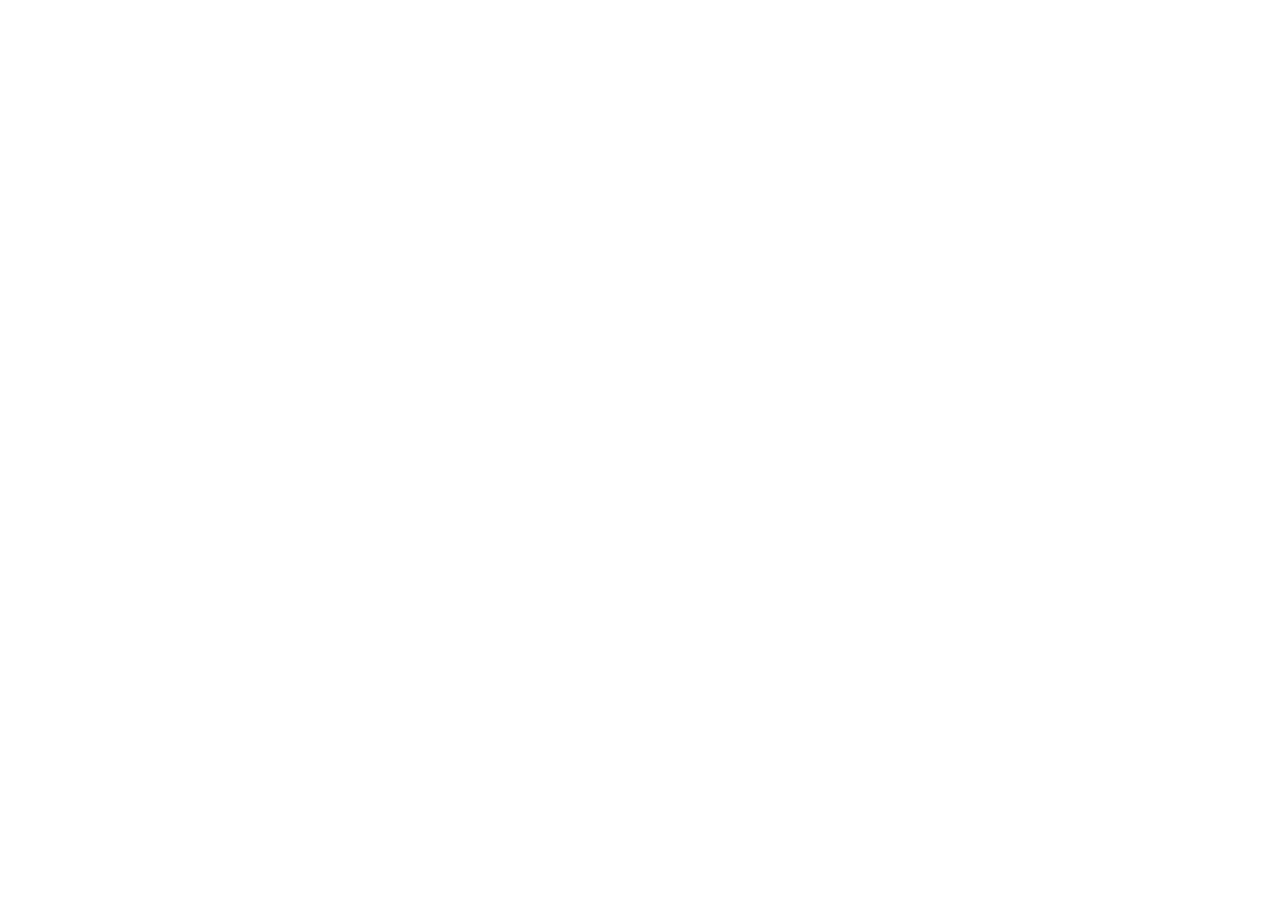
==== pacote-d013/index.html @ 112def52 "Create index.html" ====
<!DOCTYPE html>
<html lang="pt-br">
<head>
    <meta charset="UTF-8">
    <meta name="viewport" content="width=device-width, initial-scale=1.0">
    <link rel="shortcut icon" href="favicon.ico" type="image/x-icon">
    <title>Projeto Rede Social</title>
</head>
<body>
    
</body>
</html>
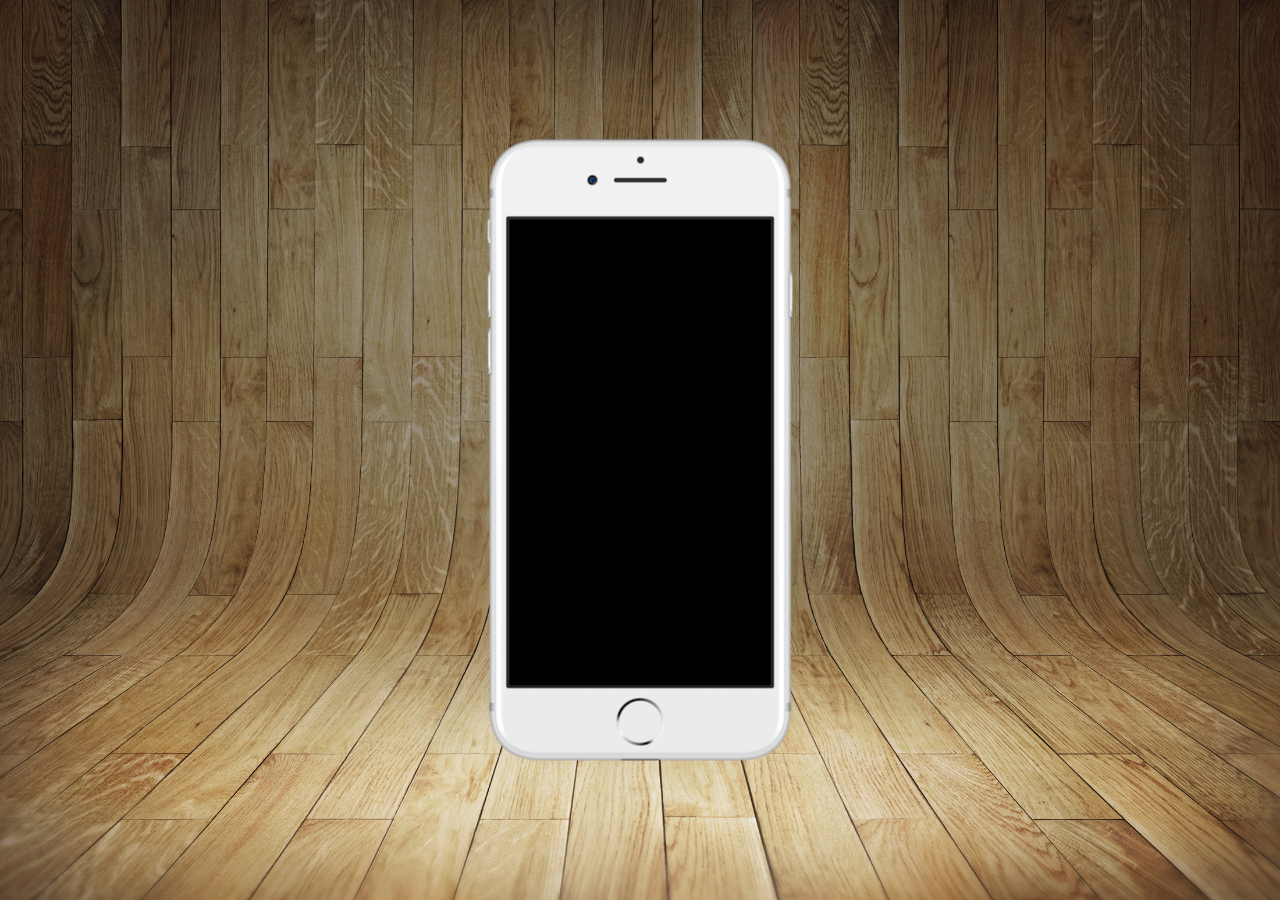
==== commit 6a3523c9: "atualizando o index com estilos" ====
--- a/pacote-d013/index.html
+++ b/pacote-d013/index.html
@@ -4,9 +4,17 @@
     <meta charset="UTF-8">
     <meta name="viewport" content="width=device-width, initial-scale=1.0">
     <link rel="shortcut icon" href="favicon.ico" type="image/x-icon">
+    <link rel="stylesheet" href="pacote-d013/estilos/style.css">
     <title>Projeto Rede Social</title>
 </head>
 <body>
-    
+    <main>
+        <section id="telefone">
+
+        </section>
+        <section id="rede-social">
+
+        </section>
+    </main>
 </body>
 </html>
--- a/pacote-d013/pacote-d013/estilos/style.css
+++ b/pacote-d013/pacote-d013/estilos/style.css
@@ -0,0 +1,34 @@
+@charset "UTF-8";
+
+* {
+    margin: 0px;
+    padding: 0px;
+    font-family: Arial, Helvetica, sans-serif;
+}
+
+html, body {
+    height: 100vh;
+    width: 100vw;
+    background-color: black;
+}
+
+body {
+    background: url('../imagens/fundo-madeira.jpg') no-repeat top center;
+    background-size: cover;
+    background-attachment: fixed;
+}
+
+main {
+    height: 100vh;
+    position: relative;
+}
+
+#telefone {
+    position: absolute;
+    top: 50%;
+    left: 50%;
+    transform: translate(-50%, -50%);
+    height: 627px;
+    width: 311px;
+    background: url('../imagens/frame-iphone.png') no-repeat;
+}
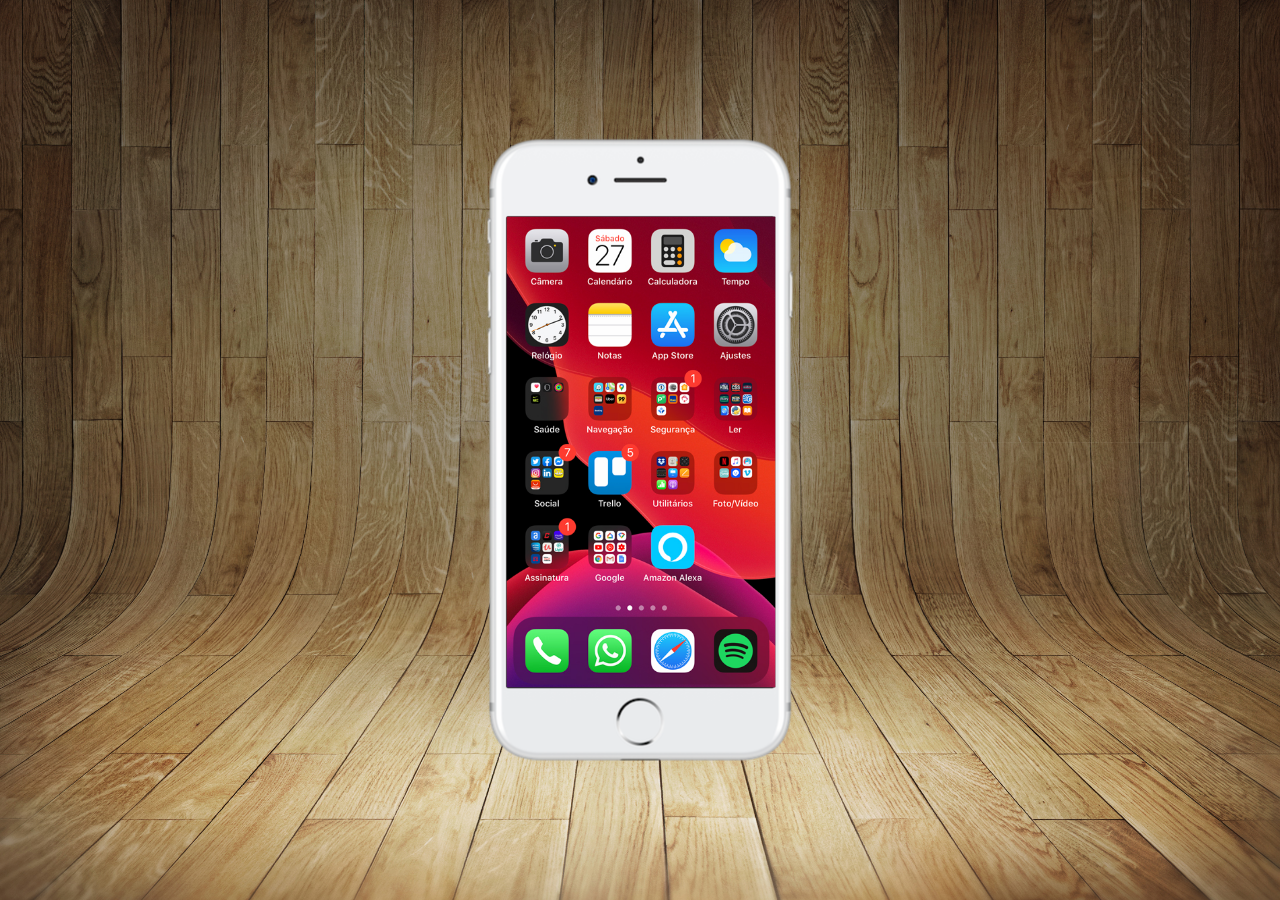
==== commit 8609a016: "criei a tela home" ====
--- a/pacote-d013/index.html
+++ b/pacote-d013/index.html
@@ -10,7 +10,7 @@
 <body>
     <main>
         <section id="telefone">
-
+            <iframe src="home.html" name="tela" id="tela" frameborder="0"></iframe>
         </section>
         <section id="rede-social">
 
--- a/pacote-d013/pacote-d013/estilos/style.css
+++ b/pacote-d013/pacote-d013/estilos/style.css
@@ -31,4 +31,13 @@
     height: 627px;
     width: 311px;
     background: url('../imagens/frame-iphone.png') no-repeat;
+}
+
+iframe#tela {
+    position: relative;
+    top: 80px;
+    left: 22px;
+    width: 269px;
+    height: 471px;
+    background-size: cover;
 }
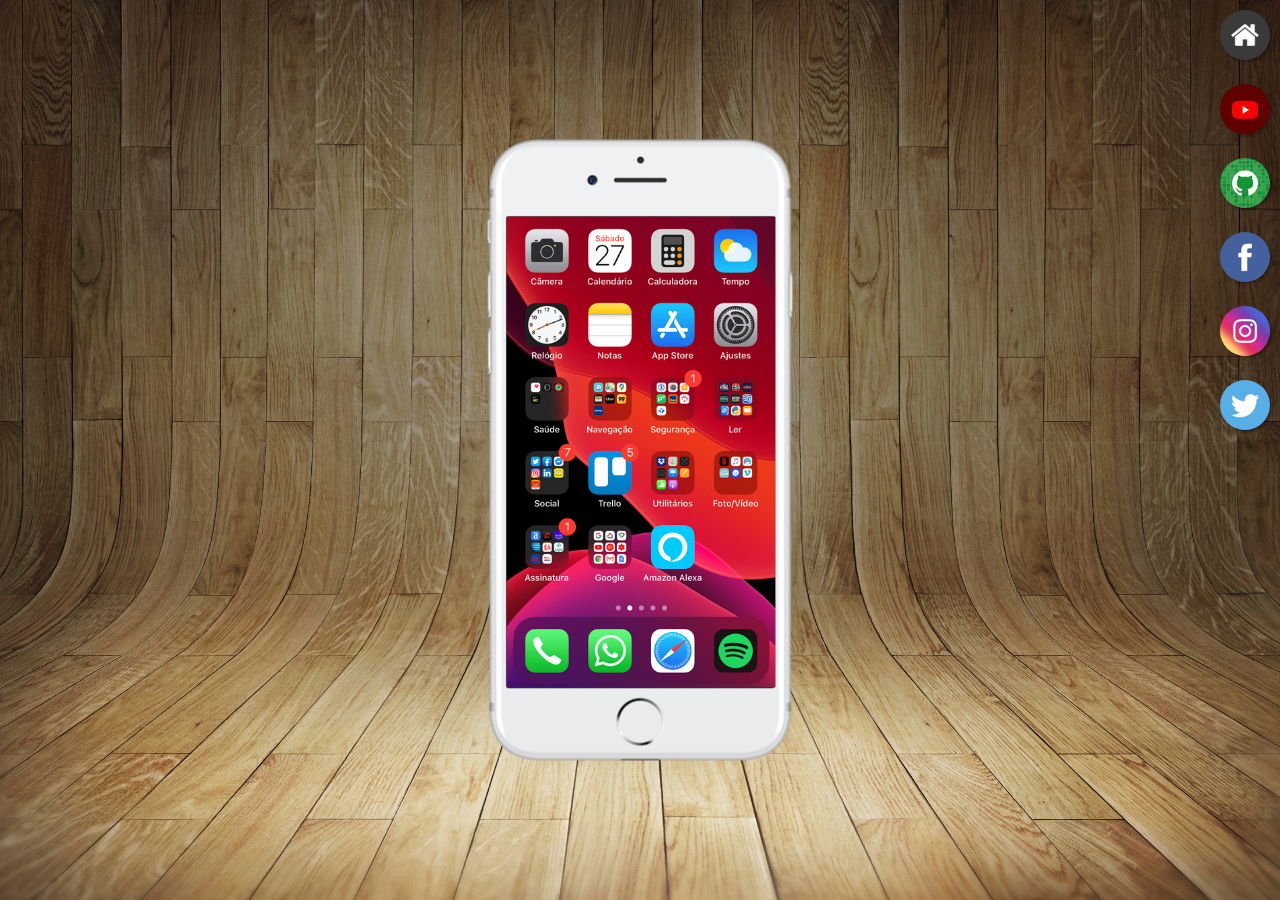
==== commit 9141443a: "criei botões na lateral" ====
--- a/pacote-d013/index.html
+++ b/pacote-d013/index.html
@@ -13,7 +13,12 @@
             <iframe src="home.html" name="tela" id="tela" frameborder="0"></iframe>
         </section>
         <section id="rede-social">
-
+            <a href="#" target="tela"><img src="imagens/logo-home.jpg" alt="home"> </a><br>
+            <a href="#" target="tela"><img src="imagens/logo-youtube.jpg" alt="youtube"> </a><br>
+            <a href="#" target="tela"><img src="imagens/logo-github.jpg" alt="github"> </a><br>
+            <a href="#" target="tela"><img src="imagens/logo-facebook.jpg" alt="facebook"> </a><br>
+            <a href="#" target="tela"><img src="imagens/logo-instagram.jpg" alt="instagram"> </a><br>
+            <a href="#" target="tela"><img src="imagens/logo-twitter.jpg" alt="x"> </a>
         </section>
     </main>
 </body>
--- a/pacote-d013/pacote-d013/estilos/style.css
+++ b/pacote-d013/pacote-d013/estilos/style.css
@@ -40,4 +40,24 @@
     width: 269px;
     height: 471px;
     background-size: cover;
+}
+
+section#rede-social img {
+    width: 50px;
+    height: 50px;
+    margin: 10px;
+    border-radius: 50%;
+    box-shadow: 2px 2px 3px rgba(0, 0, 0, 0.315);
+    box-sizing: border-box;
+}
+
+#rede-social {
+    text-align: right;
+}
+
+section#rede-social img:hover {
+    border: 2px solid rgba(255, 255, 255, 0.605);
+    transform: translate(-3px, -3px);
+    box-shadow: 5px 5px 10px rgba(0, 0, 0, 0.477);
+    transition: transform 0.5s, border 0.5s;
 }
